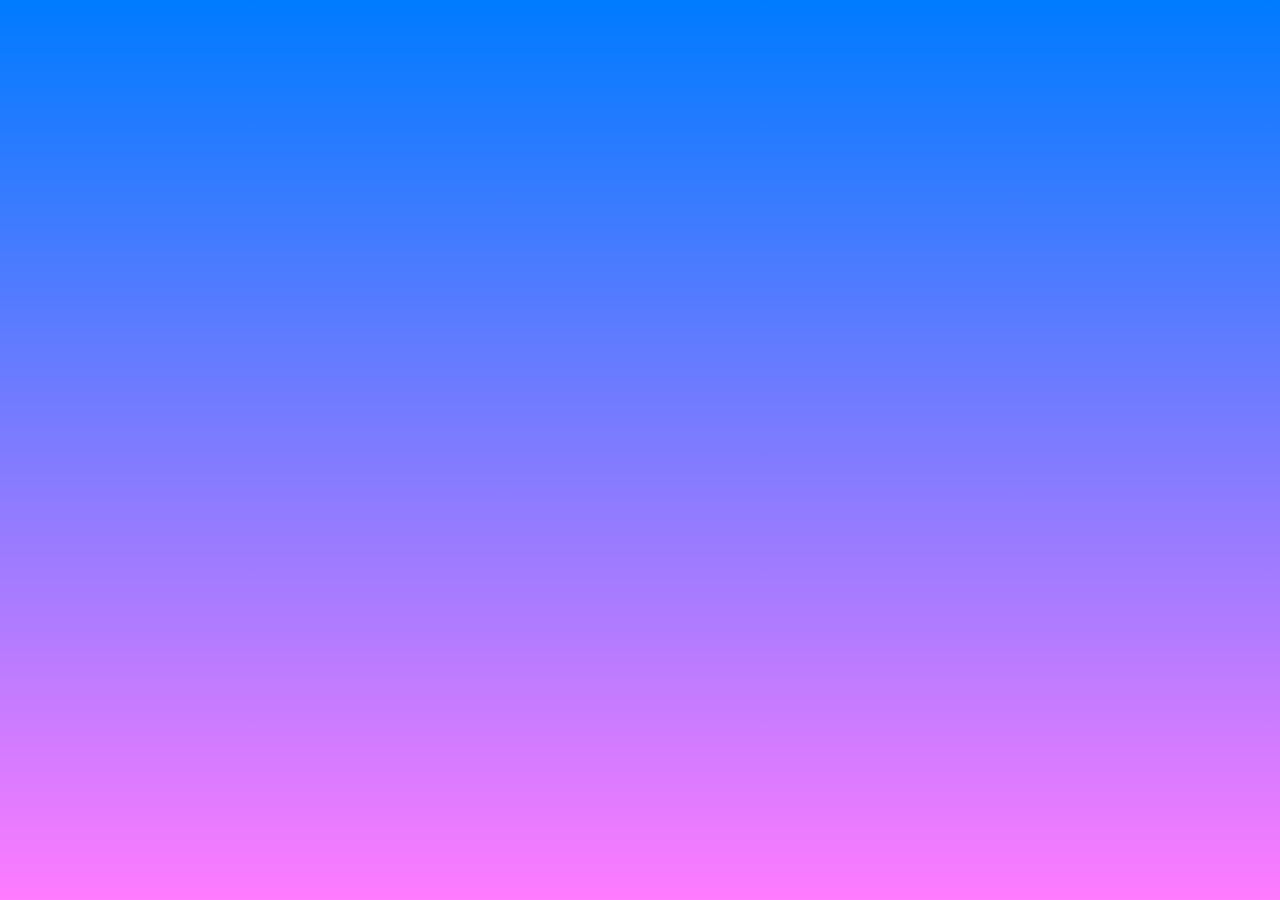
==== raivaussiivous.html @ ca9aa246 "Added existing files." ====
<!DOCTYPE html>
<html lang="en" dir="ltr">
  <head>
    <meta charset="utf-8">
    <title>Clenix | Raivaussiivous</title>

    <meta name="description" content="Siivousta ja .... (description)" />
    <meta name="viewport" content="width=device-width, initial-scale=1.0">
    <meta name="generator" content="-------">

    <script type="text/javascript" src="js/main.js"></script>
    <link rel="stylesheet" href="https://stackpath.bootstrapcdn.com/bootstrap/4.1.3/css/bootstrap.min.css" integrity="sha384-MCw98/SFnGE8fJT3GXwEOngsV7Zt27NXFoaoApmYm81iuXoPkFOJwJ8ERdknLPMO" crossorigin="anonymous">
    <link rel="stylesheet" href="css/styles.css">
    <link rel="stylesheet" href="css/tem.css" />
    <link rel="stylesheet" href="css/tam.css" />
    <script src="https://code.jquery.com/jquery-3.3.1.slim.min.js" integrity="sha384-q8i/X+965DzO0rT7abK41JStQIAqVgRVzpbzo5smXKp4YfRvH+8abtTE1Pi6jizo" crossorigin="anonymous"></script>
    <script src="https://cdnjs.cloudflare.com/ajax/libs/popper.js/1.14.3/umd/popper.min.js" integrity="sha384-ZMP7rVo3mIykV+2+9J3UJ46jBk0WLaUAdn689aCwoqbBJiSnjAK/l8WvCWPIPm49" crossorigin="anonymous"></script>
    <script src="https://stackpath.bootstrapcdn.com/bootstrap/4.1.3/js/bootstrap.min.js" integrity="sha384-ChfqqxuZUCnJSK3+MXmPNIyE6ZbWh2IMqE241rYiqJxyMiZ6OW/JmZQ5stwEULTy" crossorigin="anonymous"></script>
  </head>
  <body>

  </body>
</html>
---- css/styles.css ----
body {
  background-color: #f1f1f1;
}

.headerMain {

}


.footerMain {

}

#foodah {
  background-color: #343a40;
}

.phnum {
  color: #cccccc;
  font-size: 12px;
}

.midcontent {
  background: linear-gradient(180deg, #007bff 0%, #ff7bff 100%);
}

.MainPic {

  background-image: url(https://clenix.fi/wp-content/uploads/2017/09/clenix_siivous.jpg);
  height: 100%;

  /* Create the parallax scrolling effect */
  background-attachment: fixed;
  background-position: center;
  background-repeat: no-repeat;
  background-size: cover;

}

#maintitlelogo {
  display: block;
  margin-left: auto;
  margin-right: auto;
}

#palvelutitle {
  color: #FFF;
  text-align: center;
}

#slogan {
  text-align: center;
}

#ardown {
  position: sticky;
  left: 900px;
  top: 260px;
}

#ardown:hover {

}

.arowa {
  background-image: url(https://imgur.com/7iqLzV2)
}

.mokinvuokraus {
  position: relative;
  left: 300px;
  top: 120px;
}
.mokinvuokraus img{
  position: relative;
  top: 40px;
}

.mokinvuokraus h4 {
  color: #FFF;
  position: relative;
  left: 70px;

}

#mokki {
  color: #ff61e2;
}

.kemikaliton h3{
  position: relative;
  left: 120px;
}

.vkrbtn {
  position: relative;
  left: 140px;
}

.yboxed h3{
  color: #FFF;
  text-align: center;
}
.yboxed h6{
  color: #FFF;
  text-align: center;
}

.yboxed {
  padding-top: 25px;
  padding-bottom: 25px;
  background: linear-gradient(0deg, #007bff 0%, #ff7bff 100%);
    width: 420px;
  position: relative;
  left: 360px;
}

.downmid {
  background: linear-gradient(0deg, #007bff 0%, #ff7bff 100%);
}

.picseries {
  text-align: center;
}

.yhteisbtn {
  text-align: center;
  position: relative;
  top: 10px;
}






footer {
  background: -webkit-gradient(linear, left bottom, right top, color-stop(10%,#007bff), color-stop(100%,#663399));
}

.footlist1 {
  color: #FFF;
  list-style: none;
  position: relative;
  left: 340px;
  top: 50px;
}



.footlist2n3 {
  position: relative;
  left: 1440px;
  bottom: 80px;
}

.footlist2 {
  color: #FFF;
  list-style: none;
}

.footlist3 {
  color: #FFF;
  list-style: none;
}

.vkrmkfooter {
  list-style: none;
  position: relative;
  left: 780px;
  bottom: 290px;
}

.footerlogoimg {
  position: relative;
  left: 840px
  bottom: 250px;
}

#ftrmmg {
  position: relative;
  left: 840px
  bottom: 250px;
}

.copyrite {
  text-align: center;
}

#fbico {
  height: 60px;
  width: auto;
  position: relative;
  right: 545px;
}



/*FORM GENERAL*/
.tilaustitle {
  color: #FFF;
  text-align: center;
}



/*KOTISIIVOUKSET - PAGE*/

.esimerkkibtn {
  text-align: center;
  position: relative;
  top: 140px;
  left: 280px;
}

#esimerkkitxt {
  color: #FFF;
  padding-bottom: 25px;
}

.paksuhko {
  color: #ff7aff;
}

/*Kotiisvous-form*/

.kotisiivousform {
  text-align: center;
}
---- css/tem.css ----
/* template */
body,html {
  height: 100%;
  scroll-behavior: smooth;
}

/* body padding for fixed navbar */
body {
    padding-top: 56px;
}

/* hidden spacer before sections for proper offset */
section:before {
    height: 50px;
    content: "";
    display:block;
}

/* helpers */
.vh-50 {
    min-height: 50vh;
}
.vh-75 {
    min-height: 75vh;
}
.vh-100 {
    min-height: 100vh;
}
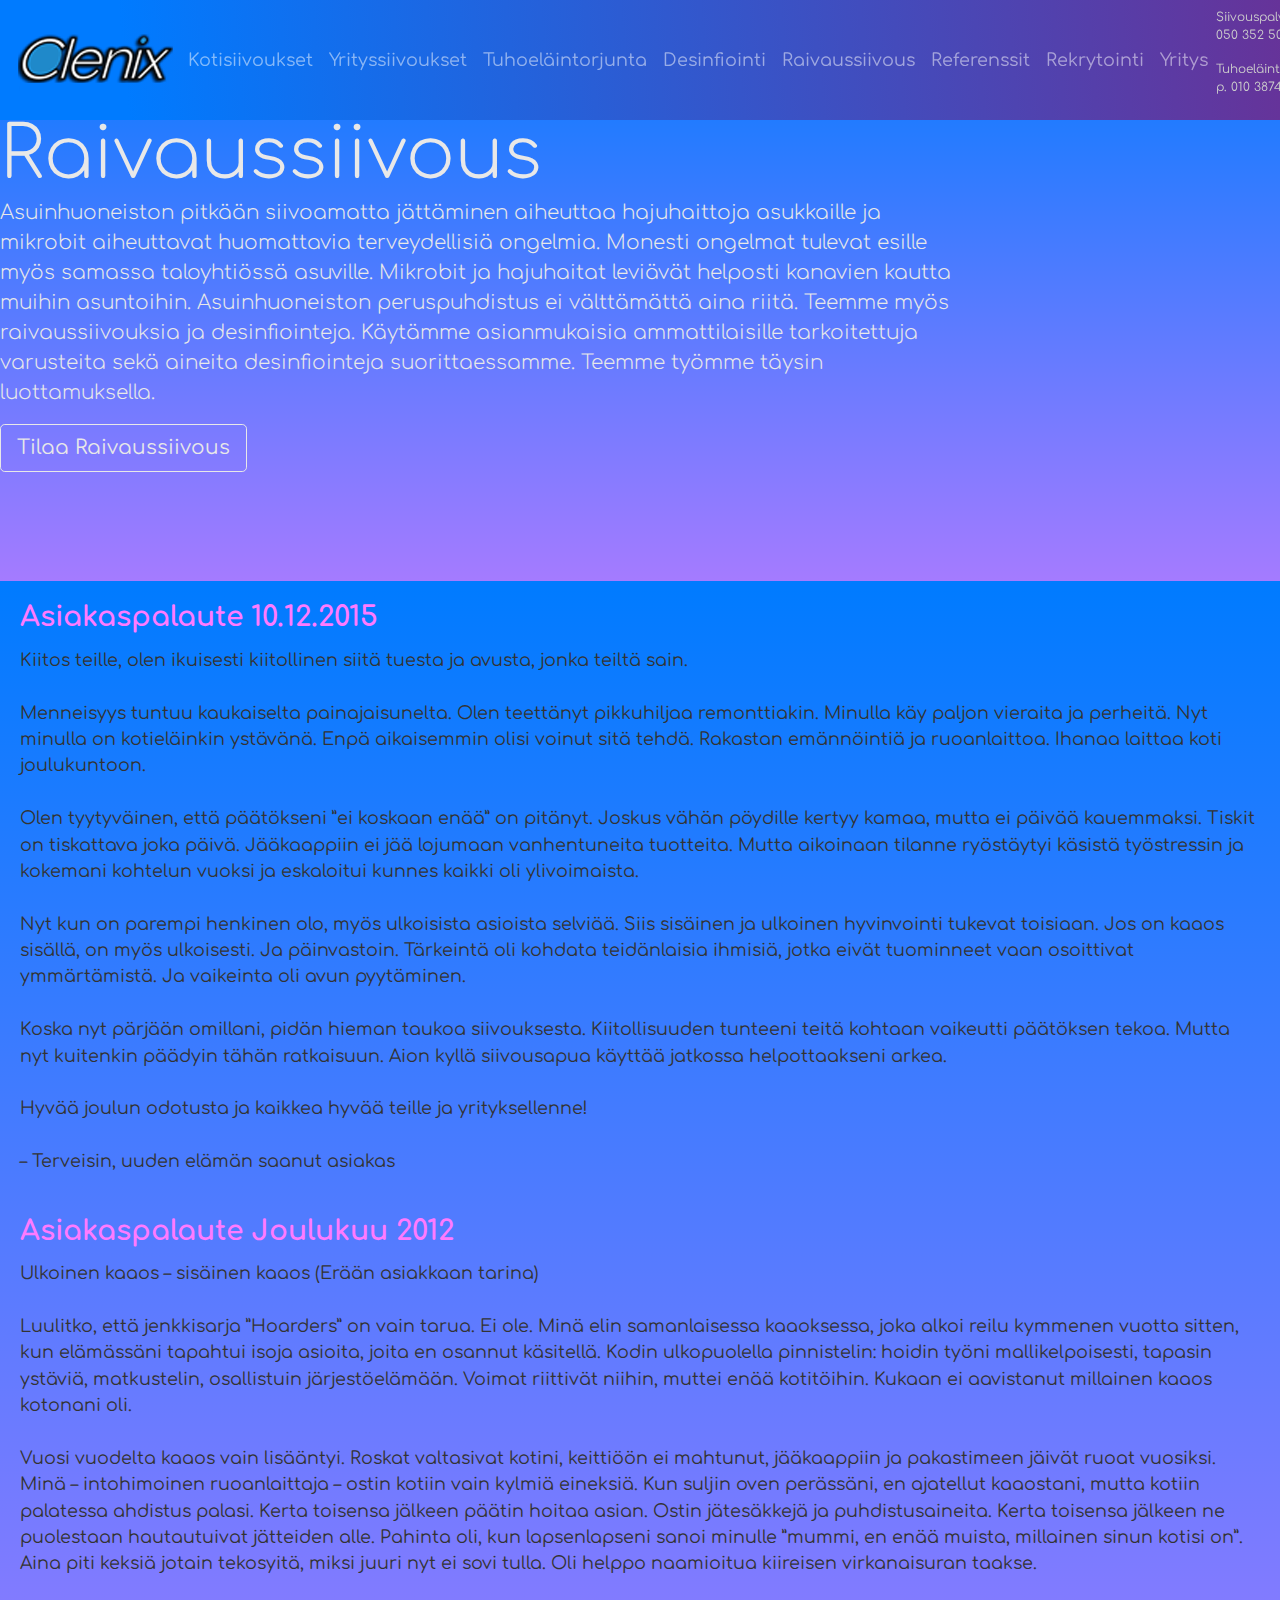
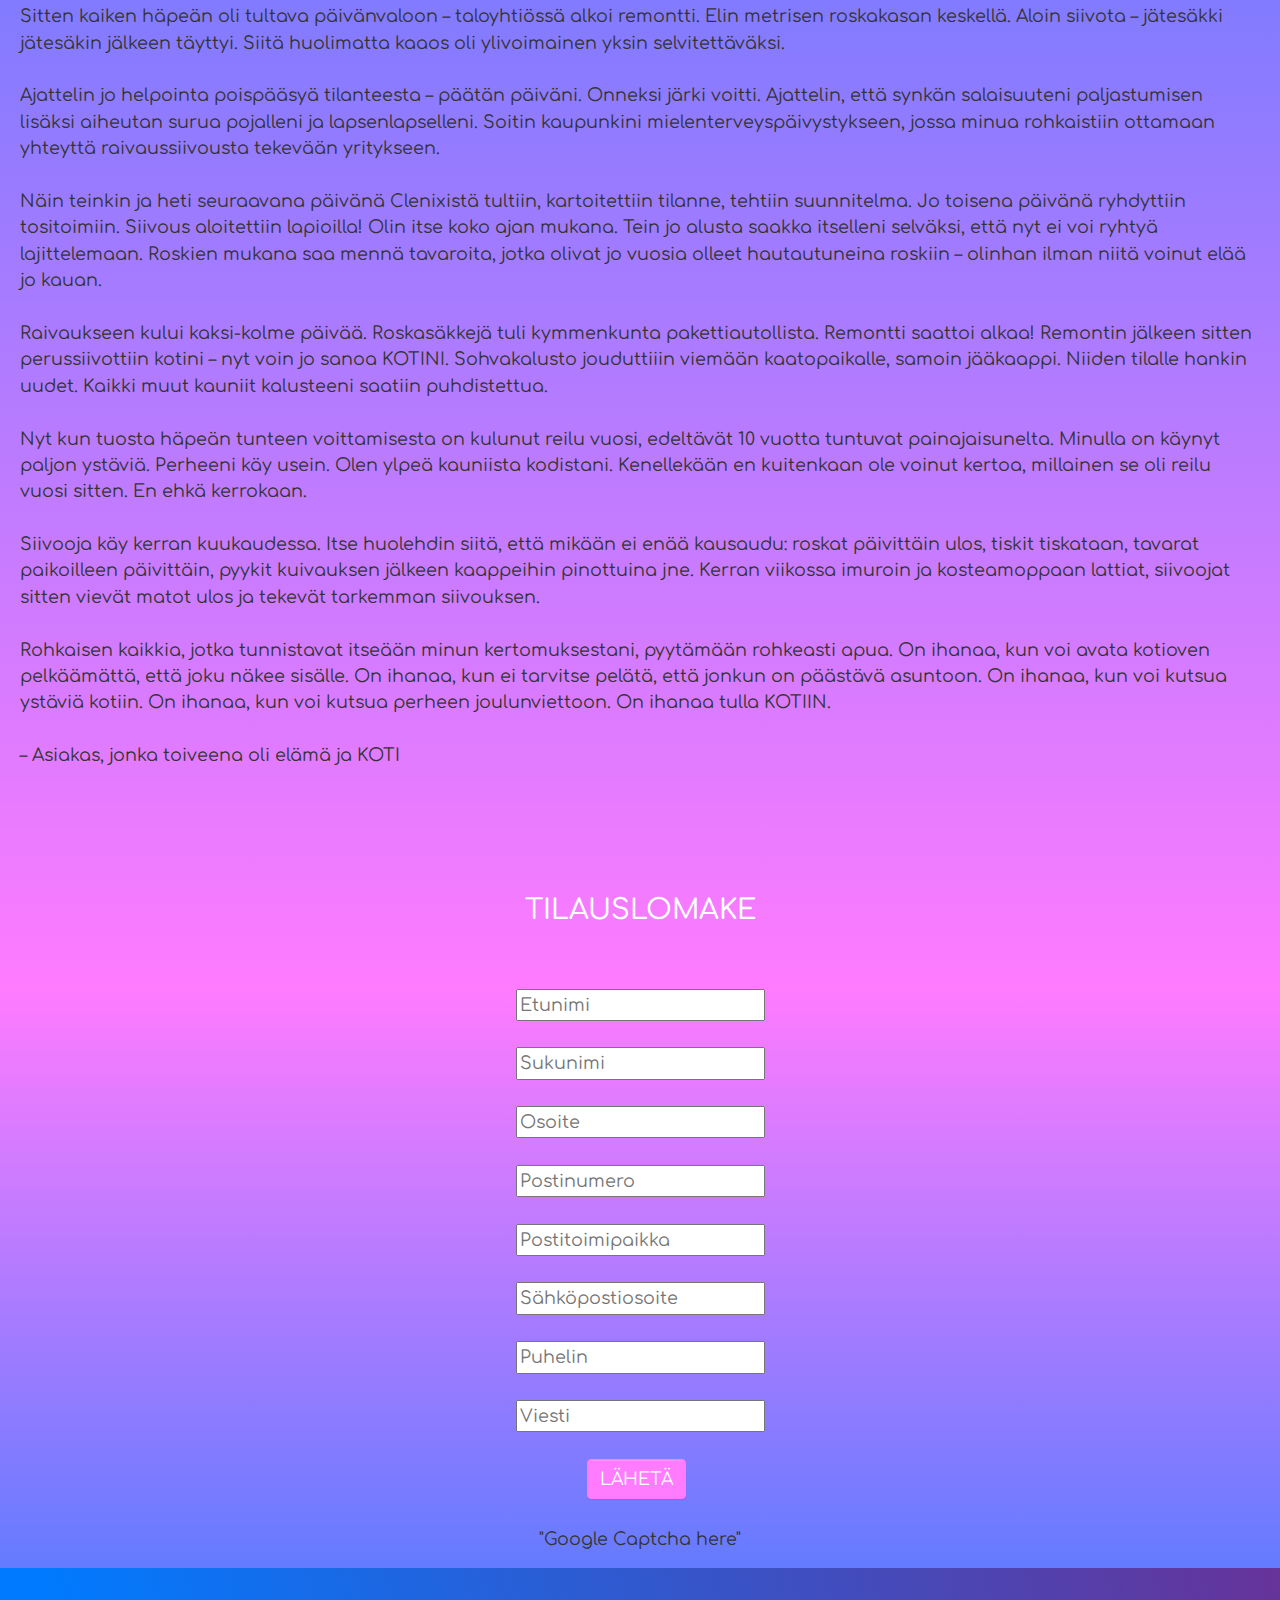
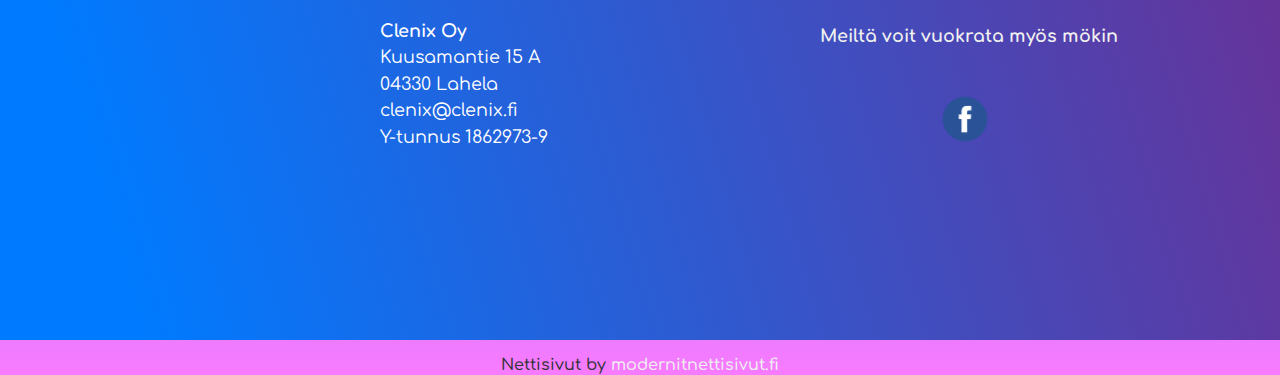
==== commit e4a45aa1: "raivaussiivous-sivu #finished" ====
--- a/raivaussiivous.html
+++ b/raivaussiivous.html
@@ -16,8 +16,251 @@
     <script src="https://code.jquery.com/jquery-3.3.1.slim.min.js" integrity="sha384-q8i/X+965DzO0rT7abK41JStQIAqVgRVzpbzo5smXKp4YfRvH+8abtTE1Pi6jizo" crossorigin="anonymous"></script>
     <script src="https://cdnjs.cloudflare.com/ajax/libs/popper.js/1.14.3/umd/popper.min.js" integrity="sha384-ZMP7rVo3mIykV+2+9J3UJ46jBk0WLaUAdn689aCwoqbBJiSnjAK/l8WvCWPIPm49" crossorigin="anonymous"></script>
     <script src="https://stackpath.bootstrapcdn.com/bootstrap/4.1.3/js/bootstrap.min.js" integrity="sha384-ChfqqxuZUCnJSK3+MXmPNIyE6ZbWh2IMqE241rYiqJxyMiZ6OW/JmZQ5stwEULTy" crossorigin="anonymous"></script>
+
   </head>
   <body>
 
+
+
+<a id="clenixstart"></a> <!-- Anchor for autoScroll.-->
+
+    <div class="container-fluid">
+        <div class="row">
+            <div class="col-12 p-0 bg-primary vh-50 py-5">
+                <div class="container">
+                    <div class="row">
+                        <div class="col-xl-6 col-lg-7 py-2 text-light">
+                            <h1 class="display-3 mb-0">
+
+
+                                <span>Raivaussiivous</span>
+                            </h1>
+                            <p class="lead mb-3 w-75">
+                                <span></span><a class="font-weight-bold text-white" href="http://themestr.app"></a>
+                                Asuinhuoneiston pitkään siivoamatta jättäminen aiheuttaa hajuhaittoja asukkaille ja mikrobit aiheuttavat huomattavia terveydellisiä ongelmia. Monesti ongelmat tulevat esille myös samassa taloyhtiössä asuville.
+
+                                Mikrobit ja hajuhaitat leviävät helposti kanavien kautta muihin asuntoihin. Asuinhuoneiston peruspuhdistus ei välttämättä aina riitä. Teemme myös raivaussiivouksia ja desinfiointeja. Käytämme asianmukaisia ammattilaisille tarkoitettuja varusteita sekä aineita desinfiointeja suorittaessamme.
+
+                                Teemme työmme täysin luottamuksella.</p>
+                            <a class="btn btn-outline-light btn-lg mr-2" href="http://google.com" target="_new">Tilaa Raivaussiivous</a>
+                                    </div>
+
+
+                                    </div>
+
+                        </div>
+                           </div>
+                        </div>
+                    </div>
+                </div>
+
+                <br>
+          <div class="container">
+
+
+              <div class="titlo">
+
+                  </div>
+                  </div>
+                  <br>
+
+
+                <nav class="navbar fixed-top navbar-expand-lg navbar-dark bg-primary" id="navbar1">
+                    <div class="container">
+                        <a class="navbar-brand mr-1 mb-1 mt-0" href="../"><img src="img\banner-logo.png" alt="Clenix"></a>
+                        <button class="navbar-toggler" type="button" data-toggle="collapse" data-target="#collapsingNavbar">
+                            <span class="navbar-toggler-icon"></span>
+                        </button>
+
+
+                        <div class="navbar-collapse collapse justify-content-center" id="collapsingNavbar">
+
+                            <ul class="navbar-nav ml-auto">
+
+                                <li class="nav-item">
+                                    <a class="nav-link" href="kotisiivoukset.html">Kotisiivoukset</a>
+                                </li>
+                                <li class="nav-item">
+                                    <a class="nav-link" href="yrityssiivoukset.html">Yrityssiivoukset</a>
+                                </li>
+                                <li class="nav-item">
+                                    <a class="nav-link" href="tuhoelaintorjunta.html">Tuhoeläintorjunta</a>
+                                </li>
+                                <li class="nav-item">
+                                    <a class="nav-link" href="desinfiointi.html">Desinfiointi</a>
+                                </li>
+                                <li class="nav-item">
+                                    <a class="nav-link" href="raivaussiivous.html">Raivaussiivous</a>
+                                </li>
+                                <li class="nav-item">
+                                    <a class="nav-link" href="referenssit.html">Referenssit</a>
+                                </li>
+                                <li class="nav-item">
+                                    <a class="nav-link" href="rekrytointi.html">Rekrytointi</a>
+                                </li>
+                                <li class="nav-item">
+                                    <a class="nav-link" href="yritys.html">Yritys</a>
+                                </li>
+
+
+                                    </div>
+
+                        </div>
+                        <div class="phnum">
+                          <p>Siivouspalvelut p. 050 352 5081</p>
+                          <p>Tuhoeläintorjunta p. 010 3874 200</p>
+
+                        </div>
+
+                </nav>
+
+                <div class="midcontent">
+                <div class="container">
+                  <div class="card-body d-flex flex-column align-items-start">
+
+
+
+                    <h3 class="card-title text-primary"><strong>Asiakaspalaute 10.12.2015</strong></h3>
+                      <p class="card-text">
+Kiitos teille, olen ikuisesti kiitollinen siitä tuesta ja avusta, jonka teiltä sain.
+<br><br>
+Menneisyys tuntuu kaukaiselta painajaisunelta. Olen teettänyt pikkuhiljaa remonttiakin. Minulla käy paljon vieraita ja perheitä. Nyt minulla on kotieläinkin ystävänä. Enpä aikaisemmin olisi voinut sitä tehdä. Rakastan emännöintiä ja ruoanlaittoa. Ihanaa laittaa koti joulukuntoon.
+<br><br>
+Olen tyytyväinen, että päätökseni ”ei koskaan enää” on pitänyt. Joskus vähän pöydille kertyy kamaa, mutta ei päivää kauemmaksi. Tiskit on tiskattava joka päivä. Jääkaappiin ei jää lojumaan vanhentuneita tuotteita. Mutta aikoinaan tilanne ryöstäytyi käsistä työstressin ja kokemani kohtelun vuoksi ja eskaloitui kunnes kaikki oli ylivoimaista.
+<br><br>
+Nyt kun on parempi henkinen olo, myös ulkoisista asioista selviää. Siis sisäinen ja ulkoinen hyvinvointi tukevat toisiaan. Jos on kaaos sisällä, on myös ulkoisesti. Ja päinvastoin. Tärkeintä oli kohdata teidänlaisia ihmisiä, jotka eivät tuominneet vaan osoittivat ymmärtämistä. Ja vaikeinta oli avun pyytäminen.
+<br><br>
+Koska nyt pärjään omillani, pidän hieman taukoa siivouksesta. Kiitollisuuden tunteeni teitä kohtaan vaikeutti päätöksen tekoa. Mutta nyt kuitenkin päädyin tähän ratkaisuun. Aion kyllä siivousapua käyttää jatkossa helpottaakseni arkea.
+<br><br>
+Hyvää joulun odotusta ja kaikkea hyvää teille ja yrityksellenne!
+<br><br>
+– Terveisin, uuden elämän saanut asiakas
+</p>
+                        </div>
+
+                  <div class="card-body d-flex flex-column align-items-start">
+                    <h3 class="card-title text-primary"><strong>Asiakaspalaute Joulukuu 2012</strong></h3>
+                      <p class="card-text">
+                        Ulkoinen kaaos – sisäinen kaaos (Erään asiakkaan tarina)
+                        <br><br>
+                        Luulitko, että jenkkisarja ”Hoarders” on vain tarua. Ei ole. Minä elin samanlaisessa kaaoksessa, joka alkoi reilu kymmenen vuotta sitten, kun elämässäni tapahtui isoja asioita, joita en osannut käsitellä. Kodin ulkopuolella pinnistelin: hoidin työni mallikelpoisesti, tapasin ystäviä, matkustelin, osallistuin järjestöelämään. Voimat riittivät niihin, muttei enää kotitöihin. Kukaan ei aavistanut millainen kaaos kotonani oli.
+                        <br><br>
+                        Vuosi vuodelta kaaos vain lisääntyi. Roskat valtasivat kotini, keittiöön ei mahtunut, jääkaappiin ja pakastimeen jäivät ruoat vuosiksi. Minä – intohimoinen ruoanlaittaja – ostin kotiin vain kylmiä eineksiä. Kun suljin oven perässäni, en ajatellut kaaostani, mutta kotiin palatessa ahdistus palasi. Kerta toisensa jälkeen päätin hoitaa asian. Ostin jätesäkkejä ja puhdistusaineita. Kerta toisensa jälkeen ne puolestaan hautautuivat jätteiden alle. Pahinta oli, kun lapsenlapseni sanoi minulle ”mummi, en enää muista, millainen sinun kotisi on”. Aina piti keksiä jotain tekosyitä, miksi juuri nyt ei sovi tulla. Oli helppo naamioitua kiireisen virkanaisuran taakse.
+                        <br><br>
+                        Sitten kaiken häpeän oli tultava päivänvaloon – taloyhtiössä alkoi remontti. Elin metrisen roskakasan keskellä. Aloin siivota – jätesäkki jätesäkin jälkeen täyttyi. Siitä huolimatta kaaos oli ylivoimainen yksin selvitettäväksi.
+                        <br><br>
+                        Ajattelin jo helpointa poispääsyä tilanteesta – päätän päiväni. Onneksi järki voitti. Ajattelin, että synkän salaisuuteni paljastumisen lisäksi aiheutan surua pojalleni ja lapsenlapselleni. Soitin kaupunkini mielenterveyspäivystykseen, jossa minua rohkaistiin ottamaan yhteyttä raivaussiivousta tekevään yritykseen.
+                        <br><br>
+                        Näin teinkin ja heti seuraavana päivänä Clenixistä tultiin, kartoitettiin tilanne, tehtiin suunnitelma. Jo toisena päivänä ryhdyttiin tositoimiin. Siivous aloitettiin lapioilla! Olin itse koko ajan mukana. Tein jo alusta saakka itselleni selväksi, että nyt ei voi ryhtyä lajittelemaan. Roskien mukana saa mennä tavaroita, jotka olivat jo vuosia olleet hautautuneina roskiin – olinhan ilman niitä voinut elää jo kauan.
+                        <br><br>
+                        Raivaukseen kului kaksi-kolme päivää. Roskasäkkejä tuli kymmenkunta pakettiautollista. Remontti saattoi alkaa! Remontin jälkeen sitten perussiivottiin kotini – nyt voin jo sanoa KOTINI. Sohvakalusto jouduttiiin viemään kaatopaikalle, samoin jääkaappi. Niiden tilalle hankin uudet. Kaikki muut kauniit kalusteeni saatiin puhdistettua.
+                        <br><br>
+                        Nyt kun tuosta häpeän tunteen voittamisesta on kulunut reilu vuosi, edeltävät 10 vuotta tuntuvat painajaisunelta. Minulla on käynyt paljon ystäviä. Perheeni käy usein. Olen ylpeä kauniista kodistani. Kenellekään en kuitenkaan ole voinut kertoa, millainen se oli reilu vuosi sitten. En ehkä kerrokaan.
+                        <br><br>
+                        Siivooja käy kerran kuukaudessa. Itse huolehdin siitä, että mikään ei enää kausaudu: roskat päivittäin ulos, tiskit tiskataan, tavarat paikoilleen päivittäin, pyykit kuivauksen jälkeen kaappeihin pinottuina jne. Kerran viikossa imuroin ja kosteamoppaan lattiat, siivoojat sitten vievät matot ulos ja tekevät tarkemman siivouksen.
+                        <br><br>
+                        Rohkaisen kaikkia, jotka tunnistavat itseään minun kertomuksestani, pyytämään rohkeasti apua. On ihanaa, kun voi avata kotioven pelkäämättä, että joku näkee sisälle. On ihanaa, kun ei tarvitse pelätä, että jonkun on päästävä asuntoon. On ihanaa, kun voi kutsua ystäviä kotiin. On ihanaa, kun voi kutsua perheen joulunviettoon. On ihanaa tulla KOTIIN.
+                        <br><br>
+                        – Asiakas, jonka toiveena oli elämä ja KOTI
+                        <br><br>
+                      </p>
+
+                  </div>
+                  
+
+                  <br>
+                  <br>
+                  <br>
+                  <div class="container">
+
+                      <h3 class="tilaustitle">TILAUSLOMAKE</h3>
+
+                  <br>
+                  <br>
+                  </div>
+
+                </div>
+                </div>
+
+                <div class="downmid">
+
+
+                <div class="kotisiivousform">
+                  <form class="kotisiivouslomake" action="index.html" method="post">
+                    <input type="text" name="" value="" placeholder="Etunimi">
+                    <br>
+                    <br>
+                    <input type="text" name="" value="" placeholder="Sukunimi">
+                    <br>
+                    <br>
+                    <input type="text" name="" value="" placeholder="Osoite">
+                    <br>
+                    <br>
+                    <input type="text" name="" value="" placeholder="Postinumero">
+                    <br>
+                    <br>
+                    <input type="text" name="" value="" placeholder="Postitoimipaikka">
+                    <br>
+                    <br>
+                    <input type="text" name="" value="" placeholder="Sähköpostiosoite">
+                    <br>
+                    <br>
+                    <input type="text" name="" value="" placeholder="Puhelin">
+                    <br>
+                    <br>
+                    <input type="text" name="" value="" placeholder="Viesti">
+                    <br>
+                    <br>
+                    <input class="btn btn-primary mr-2" type="button" value="LÄHETÄ">
+                    <br>
+                    <br>
+
+                    <p>"Google Captcha here"</p>
+
+                  </form>
+                </div>
+
+
+
+
+
+
+                <footer>
+                  <ul class="footlist1">
+                    <li><strong>Clenix Oy</strong></li>
+                    <li>Kuusamantie 15 A</li>
+                    <li>04330 Lahela</li>
+                    <li>clenix@clenix.fi</li>
+                    <li>Y-tunnus 1862973-9 </li>
+                  </ul>
+                  <div class="footlist2n3">
+                  <ul class="footlist2">
+                    <li><strong>Siivouspalvelut</strong></li>
+                    <li> <a href="#">050 352 5081</a> </li>
+                    <a href="https://fb.me/clenix_siivous"><img id="fbico" src="img/icon/fbico.png" alt="No icon available."></a>
+                  </ul>
+
+                  <ul class="footlist3">
+                    <li><strong>Tuhoeläintorjunta</strong></li>
+                    <li> <a href="#">010 3874 200</a> </li>
+                  </ul>
+                  </div>
+
+                  <ul class="vkrmkfooter">
+                    <li> <a href="#"><strong>Meiltä voit vuokrata myös mökin</strong></a> </li>
+                  </ul>
+                </div>
+
+                <div class="copyrite">
+                  <h6>Nettisivut by <a href="https://modernitnettisivut.fi/">modernitnettisivut.fi</a> </h6>
+
+                </div>
+
+
+
+                </footer>
+
+
+
   </body>
 </html>
